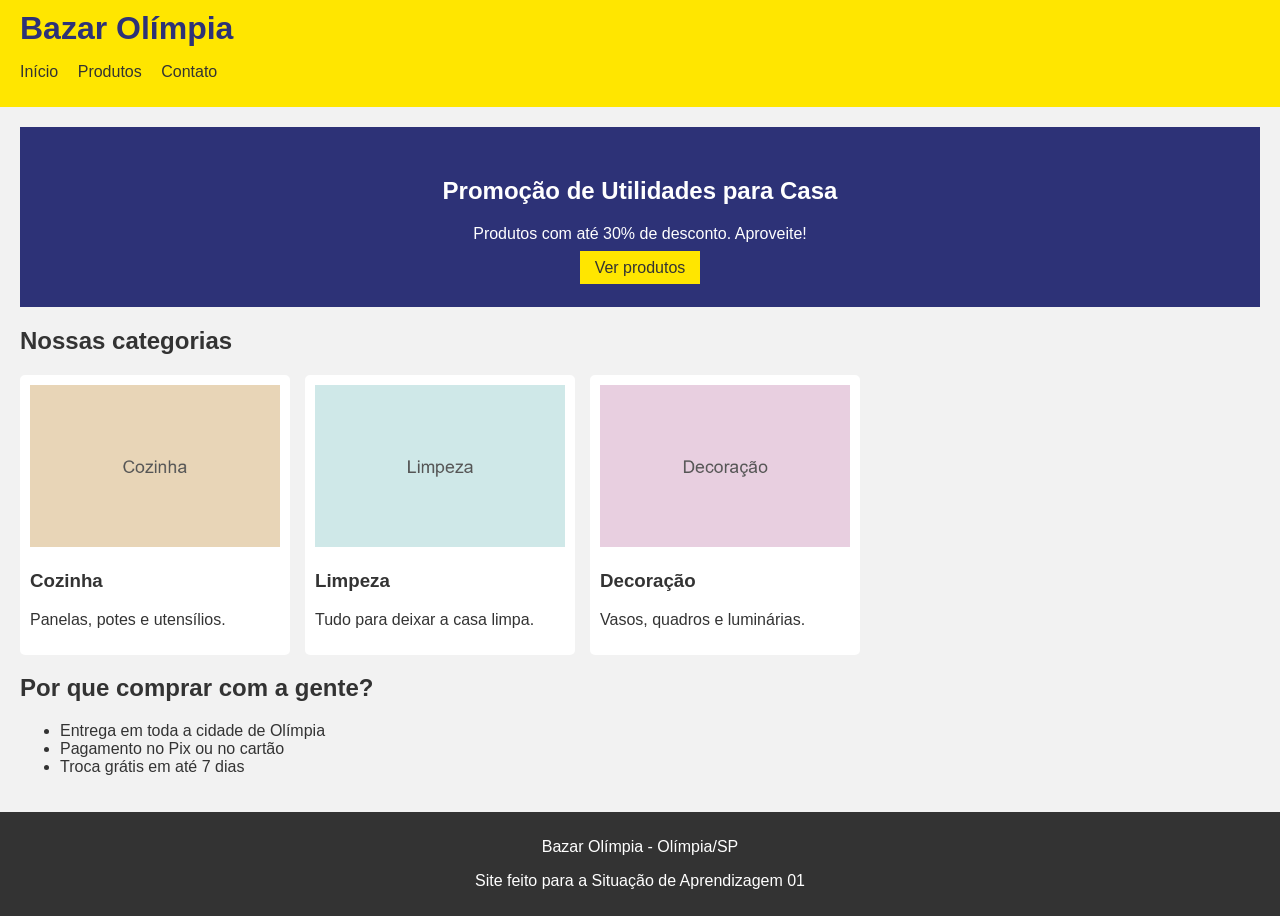
==== index.html @ ae83fb11 "Estrutura inicial do site: tres paginas, css e imagens" ====
<!DOCTYPE html>
<html lang="pt-br">
<head>
    <meta charset="UTF-8">
    <meta name="viewport" content="width=device-width, initial-scale=1.0">
    <title>Bazar Olímpia - Início</title>
    <link rel="stylesheet" href="css/estilo.css">
</head>
<body>

    <header>
        <h1>Bazar Olímpia</h1>
        <nav>
            <ul>
                <li><a href="index.html">Início</a></li>
                <li><a href="produtos.html">Produtos</a></li>
                <li><a href="contato.html">Contato</a></li>
            </ul>
        </nav>
    </header>

    <main>
        <section class="banner">
            <h2>Promoção de Utilidades para Casa</h2>
            <p>Produtos com até 30% de desconto. Aproveite!</p>
            <a href="produtos.html">Ver produtos</a>
        </section>

        <section>
            <h2>Nossas categorias</h2>
            <div class="cards">
                <article class="card">
                    <img src="img/cozinha.png" alt="Utensílios de cozinha">
                    <h3>Cozinha</h3>
                    <p>Panelas, potes e utensílios.</p>
                </article>
                <article class="card">
                    <img src="img/limpeza.png" alt="Produtos de limpeza">
                    <h3>Limpeza</h3>
                    <p>Tudo para deixar a casa limpa.</p>
                </article>
                <article class="card">
                    <img src="img/decoracao.png" alt="Itens de decoração">
                    <h3>Decoração</h3>
                    <p>Vasos, quadros e luminárias.</p>
                </article>
            </div>
        </section>

        <section>
            <h2>Por que comprar com a gente?</h2>
            <ul>
                <li>Entrega em toda a cidade de Olímpia</li>
                <li>Pagamento no Pix ou no cartão</li>
                <li>Troca grátis em até 7 dias</li>
            </ul>
        </section>
    </main>

    <footer>
        <p>Bazar Olímpia - Olímpia/SP</p>
        <p>Site feito para a Situação de Aprendizagem 01</p>
    </footer>

</body>
</html>
---- css/estilo.css ----
body {
    margin: 0;
    font-family: Arial, sans-serif;
    background-color: #f2f2f2;
    color: #333;
}

header {
    background-color: #ffe600;
    padding: 10px 20px;
}

header h1 {
    margin: 0;
    color: #2d3277;
}

nav ul {
    list-style: none;
    padding: 0;
}

nav li {
    display: inline;
    margin-right: 15px;
}

nav a {
    color: #333;
    text-decoration: none;
}

nav a:hover {
    text-decoration: underline;
}

main {
    padding: 20px;
}

.banner {
    background-color: #2d3277;
    color: white;
    padding: 30px;
    text-align: center;
}

.banner a {
    background-color: #ffe600;
    color: #333;
    padding: 8px 15px;
    text-decoration: none;
}

.cards {
    display: flex;
    gap: 15px;
    flex-wrap: wrap;
}

.card {
    background-color: white;
    width: 250px;
    padding: 10px;
    border-radius: 5px;
}

.card img {
    width: 100%;
}

.preco {
    color: green;
    font-weight: bold;
}

table {
    border-collapse: collapse;
    background-color: white;
}

th, td {
    border: 1px solid #ccc;
    padding: 8px;
}

th {
    background-color: #ffe600;
}

form {
    background-color: white;
    padding: 15px;
    max-width: 400px;
}

label {
    display: block;
    margin-top: 10px;
}

input, select, textarea {
    width: 100%;
    padding: 5px;
}

button {
    margin-top: 10px;
    background-color: #2d3277;
    color: white;
    border: none;
    padding: 8px 20px;
}

footer {
    background-color: #333;
    color: white;
    text-align: center;
    padding: 10px;
}
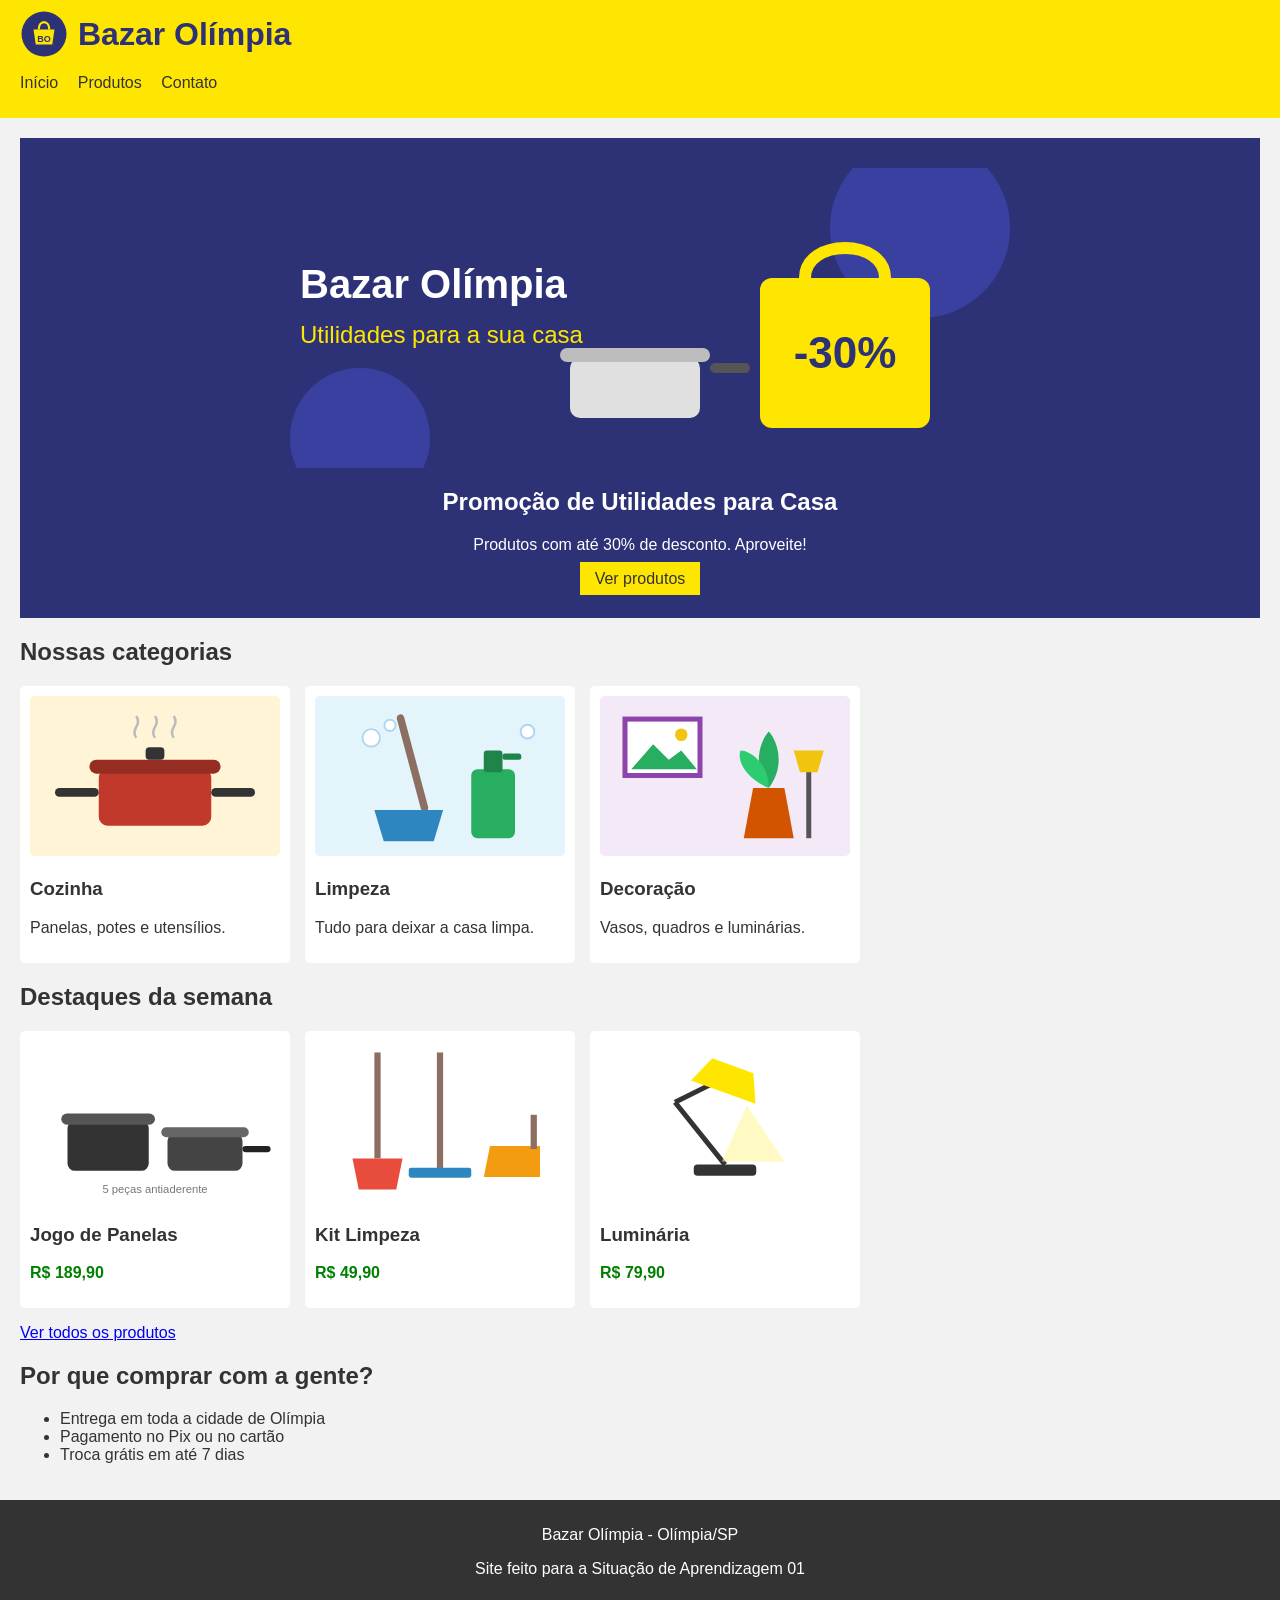
==== commit 404dc177: "Pagina inicial com imagens: logo, banner, categorias e destaques da semana Ilustracoes em SVG na pas" ====
--- a/index.html
+++ b/index.html
@@ -9,7 +9,10 @@
 <body>
 
     <header>
-        <h1>Bazar Olímpia</h1>
+        <div class="marca">
+            <img src="img/logo.svg" alt="Logotipo do Bazar Olímpia" width="48" height="48">
+            <h1>Bazar Olímpia</h1>
+        </div>
         <nav>
             <ul>
                 <li><a href="index.html">Início</a></li>
@@ -21,6 +24,7 @@
 
     <main>
         <section class="banner">
+            <img src="img/banner.svg" alt="Banner da promoção: utilidades para a casa com até 30% de desconto">
             <h2>Promoção de Utilidades para Casa</h2>
             <p>Produtos com até 30% de desconto. Aproveite!</p>
             <a href="produtos.html">Ver produtos</a>
@@ -30,21 +34,43 @@
             <h2>Nossas categorias</h2>
             <div class="cards">
                 <article class="card">
-                    <img src="img/cozinha.png" alt="Utensílios de cozinha">
+                    <img src="img/cozinha.svg" alt="Utensílios de cozinha">
                     <h3>Cozinha</h3>
                     <p>Panelas, potes e utensílios.</p>
                 </article>
                 <article class="card">
-                    <img src="img/limpeza.png" alt="Produtos de limpeza">
+                    <img src="img/limpeza.svg" alt="Produtos de limpeza">
                     <h3>Limpeza</h3>
                     <p>Tudo para deixar a casa limpa.</p>
                 </article>
                 <article class="card">
-                    <img src="img/decoracao.png" alt="Itens de decoração">
+                    <img src="img/decoracao.svg" alt="Itens de decoração">
                     <h3>Decoração</h3>
                     <p>Vasos, quadros e luminárias.</p>
                 </article>
             </div>
+        </section>
+
+        <section>
+            <h2>Destaques da semana</h2>
+            <div class="cards">
+                <article class="card">
+                    <img src="img/panela.svg" alt="Jogo de panelas antiaderente com 5 peças">
+                    <h3>Jogo de Panelas</h3>
+                    <p class="preco">R$ 189,90</p>
+                </article>
+                <article class="card">
+                    <img src="img/vassoura.svg" alt="Kit de limpeza com vassoura, rodo e pá">
+                    <h3>Kit Limpeza</h3>
+                    <p class="preco">R$ 49,90</p>
+                </article>
+                <article class="card">
+                    <img src="img/luminaria.svg" alt="Luminária de mesa amarela">
+                    <h3>Luminária</h3>
+                    <p class="preco">R$ 79,90</p>
+                </article>
+            </div>
+            <p><a href="produtos.html">Ver todos os produtos</a></p>
         </section>
 
         <section>
--- a/css/estilo.css
+++ b/css/estilo.css
@@ -118,3 +118,28 @@
     text-align: center;
     padding: 10px;
 }
+
+.marca {
+    display: flex;
+    align-items: center;
+    gap: 10px;
+}
+
+.banner img {
+    width: 100%;
+    max-width: 800px;
+    height: auto;
+    display: block;
+    margin: 0 auto 15px;
+    border-radius: 5px;
+}
+
+.card img {
+    height: 160px;
+    object-fit: cover;
+    border-radius: 5px;
+}
+
+.card:hover {
+    box-shadow: 0 2px 8px rgba(0, 0, 0, 0.2);
+}
